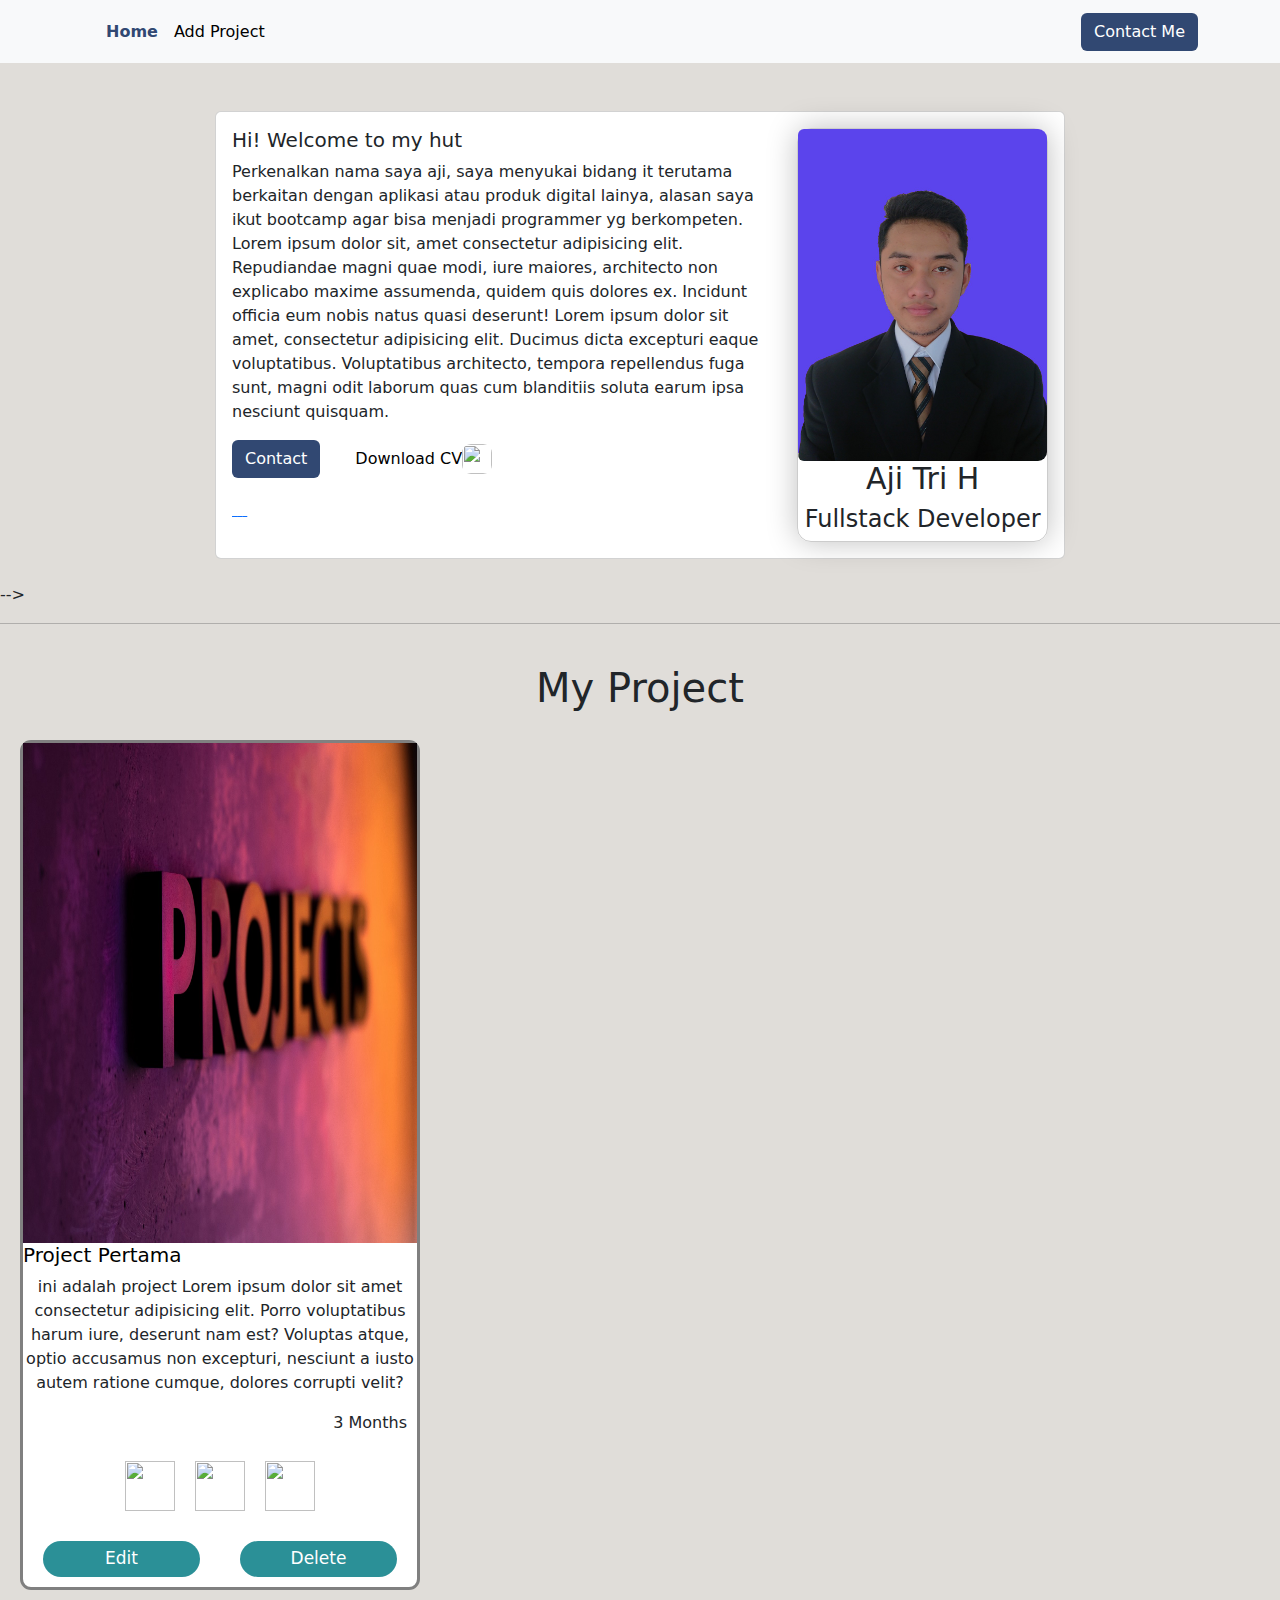
==== index.html @ 02129b85 "Refactor Code with Bootsrap" ====
<!DOCTYPE html>
<html lang="en">
<head>
    <link rel="stylesheet" href="https://cdn.jsdelivr.net/npm/bootstrap@5.2.0/dist/css/bootstrap.min.css">
    <link rel="stylesheet" href="./Assets/style/style.css">
    <title>Home Page</title>
</head>
<body>
   <!-- Navbar -->
   <nav class="navbar navbar-expand-lg bg-light">
    <div class="container">
        <!-- Left Side -->
      <a class="navbar-brand me -1" href="#">
        <img src="./assets/img/logo.png" alt="">
      </a>
      <button class="navbar-toggler" type="button" data-bs-toggle="collapse" data-bs-target="#navbarSupportedContent" aria-controls="navbarSupportedContent" aria-expanded="false" aria-label="Toggle navigation">
        <span class="navbar-toggler-icon"></span>
      </button>
      <div class="collapse navbar-collapse" id="navbarSupportedContent">
        <ul class="navbar-nav me-auto mb-2 mb-lg-0">
          <li class="nav-item">
            <a class="nav-link active nav-item-active" aria-current="page" href="index.html">Home</a>
          </li>
          <li class="nav-item">
            <a class="nav-link active " aria-current="page" href="Add Project.html">Add Project</a>
          </li>
        </ul>
        <!-- End Left Side -->

        <!-- Right Side -->
        <a href="Contact-me.html" class="btn btn-darkblue text-white">Contact Me</a>
        <!-- End Right Side -->
      </div>
    </div>
  </nav>
<!-- End Navbar -->

  
    <div class="card mb-4 mt-5" style="max-width: 850px; justify-content: center; ">
      <div class="row g-0" style="display:flex;">
        <div class="col-md-8">
          <div class="card-body">
            <h5 class="card-title">Hi! Welcome to my hut</h5>
            <p class="card-text">Perkenalkan nama saya aji, saya menyukai bidang it terutama berkaitan dengan aplikasi atau produk digital lainya, alasan saya ikut
              bootcamp agar bisa menjadi programmer yg berkompeten. Lorem ipsum dolor sit, amet consectetur adipisicing elit. Repudiandae magni quae modi, iure maiores, architecto non explicabo maxime assumenda, quidem quis dolores ex. 
              Incidunt officia eum nobis natus quasi deserunt! Lorem ipsum dolor sit amet, consectetur adipisicing elit. Ducimus dicta excepturi eaque voluptatibus. Voluptatibus architecto, tempora repellendus fuga sunt,
              magni odit laborum quas cum blanditiis soluta earum ipsa nesciunt quisquam.</p>
            <div class="skill">
              <div >
                  <a href="https://wa.me/6285727234413?text=" target="_blank" class="btn btn-darkblue text-grey" style="text-decoration: none; color: white;">Contact</a>
                    <a href="assets/img/CV Aji Tri Hardono.pdf" target="_blank" download="CV" style="text-decoration: none; color: black; margin-left: 30px;">Download CV<img src="assets/img/downloading-updates.png" width="30px" height="30px"></a>
              </div>                
        </div>
              
          <div class="sosmed" style="margin-top: 20px;">
              <div class="sosmed-wrapper">
                  <div class="icon">
                      <a href="https://www.linkedin.com/in/aji-tri-hardono-a90a84212/" target="_blank">
                         <img src="./assets/img/linkedin.png" alt="">
                      </a>
                      <a href="https://instagram.com/ajitrih_99?igshid=YmMyMTA2M2Y=" target="_blank">
                      <img src="./assets/img/instagram.png" alt="">
                      </a>
                      <a href="https://www.facebook.com/ajitrih99" target="_blank">
                      <img src="./assets/img/facebook.png" alt="">
                      </a>
                      <a href="https://mobile.twitter.com/ajitrih_99" target="_blank">
                      <img src="./assets/img/twitter.png" alt="">
                    </a>
                  </div>
              </div>
          </div>
          </div>
        </div>
        <div class="col-md-4">
          <div class="card-body">
            <div class="card-b">
              <img src="./Assets/img/IMG-20210910-WA0000.jpg" class="img-fluid rounded-start">
              <h1 style="text-align: center;font-size: 30px;">Aji Tri H</h1>
              <h4 style="text-align: center;">Fullstack Developer</h4>
            </div>
          </div>
          
        </div>
      </div>
    </div>
    <!-- <---------list---------> -->
    
    <!-- End Project -->
    <hr class="line" />
        <br>
        <h1 style="text-align: center;">My Project</h1>
    
          <div id="contents" class="project-list"></div>

          <div class="list-items">
            <div class="item">
                <div class="image">
                    <img src="./Assets/img/project 1.jpeg" class="card-img-top" alt="...">
                <div class="card-body2">
                <h5><a href="Detail Project.html">
                Project Pertama
                </a></h5>
                    <p class="card-text" style="text-align: center;">ini adalah project Lorem ipsum dolor sit amet consectetur adipisicing elit. Porro voluptatibus harum iure, 
                      deserunt nam est? Voluptas atque, optio accusamus non excepturi, nesciunt a iusto autem ratione cumque, dolores corrupti velit?</p>
                    <p style="text-align: Right; margin-right: 10px">3 Months </p>
                <div class="icon2">
                    <i><img src="./assets/img/React.png" alt="" ></i>
                    <i><img src="./assets/img/javascript.png" alt="" ></i>
                    <i><img src="./assets/img/TS.png" alt="" ></i>
                </div>
                <div class="button">
                    <div class="left-button">
                        <button>Edit</button>
                    </div>
                    <div class="right-button">
                        <button>Delete</button>
                    </div>
                </div>
                </div>
                </div>
            </div>
    </div>
    
        <!-- dynamic content would be here -->
 
  
          </div>

        <script src="MyProject.js"></script>
  
    
</body>
</html>
---- Assets/style/style.css ----
body{
    background-color: rgb(224, 221, 217);
}
/* <---navigation---> */

.nav-item-active {
    color: rgb(49, 72, 114) !important;
    font-weight: bold;
}

.nav1-item-active {
    color: rgb(255, 255, 255) !important;
    font-weight: bold;
}

.btn-darkblue {
    background-color: rgb(49, 72, 114);
}

.navbar {
    height: 7vh;
}

/* <----end of navigation----> */

/* <-----card------> */

.card{
        margin: auto; 
        float: none; 
        margin-bottom: 10px;
}

.card-b{
        border-radius:14px;
        border: solid 1px #00000033;
        padding:0 ; 
        box-shadow: 0px 0px 30px #00000040;
}

.card-body img{
    border-radius: 9px;
}

.contact .download {
    margin-left: 40px;
    margin-bottom: 30px;
}
/* <----end-card------> */

/* <-----Add Project------> */

.form-container {
    height: 93vh;
}

.form-container form {
    width: 460px;
}
/* <-----end Add project------> */

/* <-----Add Project------> */
.form-contact form{
    width: 460px;
}
.form-contact label{
    font-weight: 500;
}
.form-container .input-date {
    margin-top: 10px;
    display: flex;
} 
.form-container .input-date div {
    flex: 50%;     
}
.form-container .input-date input {
    width: 95%;
    height: 35px;
  }
/* <-----end Add Project------> */



/* <------list Project------> */
.project-list {
    display: flex;
    align-items: center;
    width: 1350px;
    flex-wrap: wrap;
}
.list-items{
    display: flex;
    flex-direction: column;
    width: 400px;
    margin: 20px;
    border: solid gray;
    border-radius: 11px;
    background-color: #fff;
}

.image img{
    height: 500px;
}

.card-body2 h5 a {
    text-align: right;
    text-decoration: none;
    color: black;
    text-size-adjust: 15px;
}
.icon2{
    display:flex;
    justify-content: center;
    align-items: center;
}

.icon2 img {
    width: 50px;
    height: 50px;
    margin: 10px;
}

.button  {
    margin-top: 10px;
    display: flex;
    margin-top: 5px;
    text-align: center;
  }
  .button div{
    flex: 50%;
    margin-top: 10px;
  }

  .button .left-button button:hover{
    background:rgb(38, 75, 90) ;
  }
  .button .right-button button:hover{
    background:rgb(38, 75, 90) ;
  }
  .button .left-button button{
    margin-top: 5px;
    padding: 5px 20px;
    font-size: 17px;
    background: rgb(43, 144, 151);
    border-radius: 20px;
    border: none;
    color: #fff;
    cursor: pointer;
    width: 80%;
    margin-bottom: 10px;
    
  }
  .button .right-button button{
    
    margin-top: 5px;
    padding: 5px 20px;
    font-size: 17px;
    background: rgb(43, 144, 151);
    border-radius: 20px;
    border: none;
    color: #fff;
    cursor: pointer;
    width: 80%;
    margin-bottom: 10px;
  }

  /* <-------detail project-----> */

  .page {
    display: flex;
    flex-direction: column;
    padding: 70px;
    height: auto;
    background-color:  rgb(185, 185, 185);
}
.page .project-detail {
    display: flex;
    margin-top: 40px;
}
.img-detail {
    justify-content: flex-start;
}
.detail-info {
    width: 500px;
    margin-left: 110px;
}
.durasi-info div {
    display: flex;
    align-items: center;
    margin-top: 10px;
}
.date-info img {
    width: 25px;
    padding-right: 5px;
}
.date-info label {
    padding: 10px;
}
.clock {
    display: flex;
    align-items: center;
    margin-top: 10px;
}
.clock img {
    width: 25px;
    margin-right: 15px;
}
.tech-info {
    display: flex;
    margin-top: 20px;
    
}
.tech-info .left-info div{
    display: flex;
   
    padding: 5px;
}
.left-info img {
    width: 25px;
    margin-right: 10px;
}
.right-info img {
    width: 25px;
    margin-right: 10px;
}
.tech-info .right-info div{
    display: flex;
    /* align-items: center; */
    padding: 5px;
}
.desc {
    margin-top: 60px;
}
.desc p {
    text-align: justify;
}
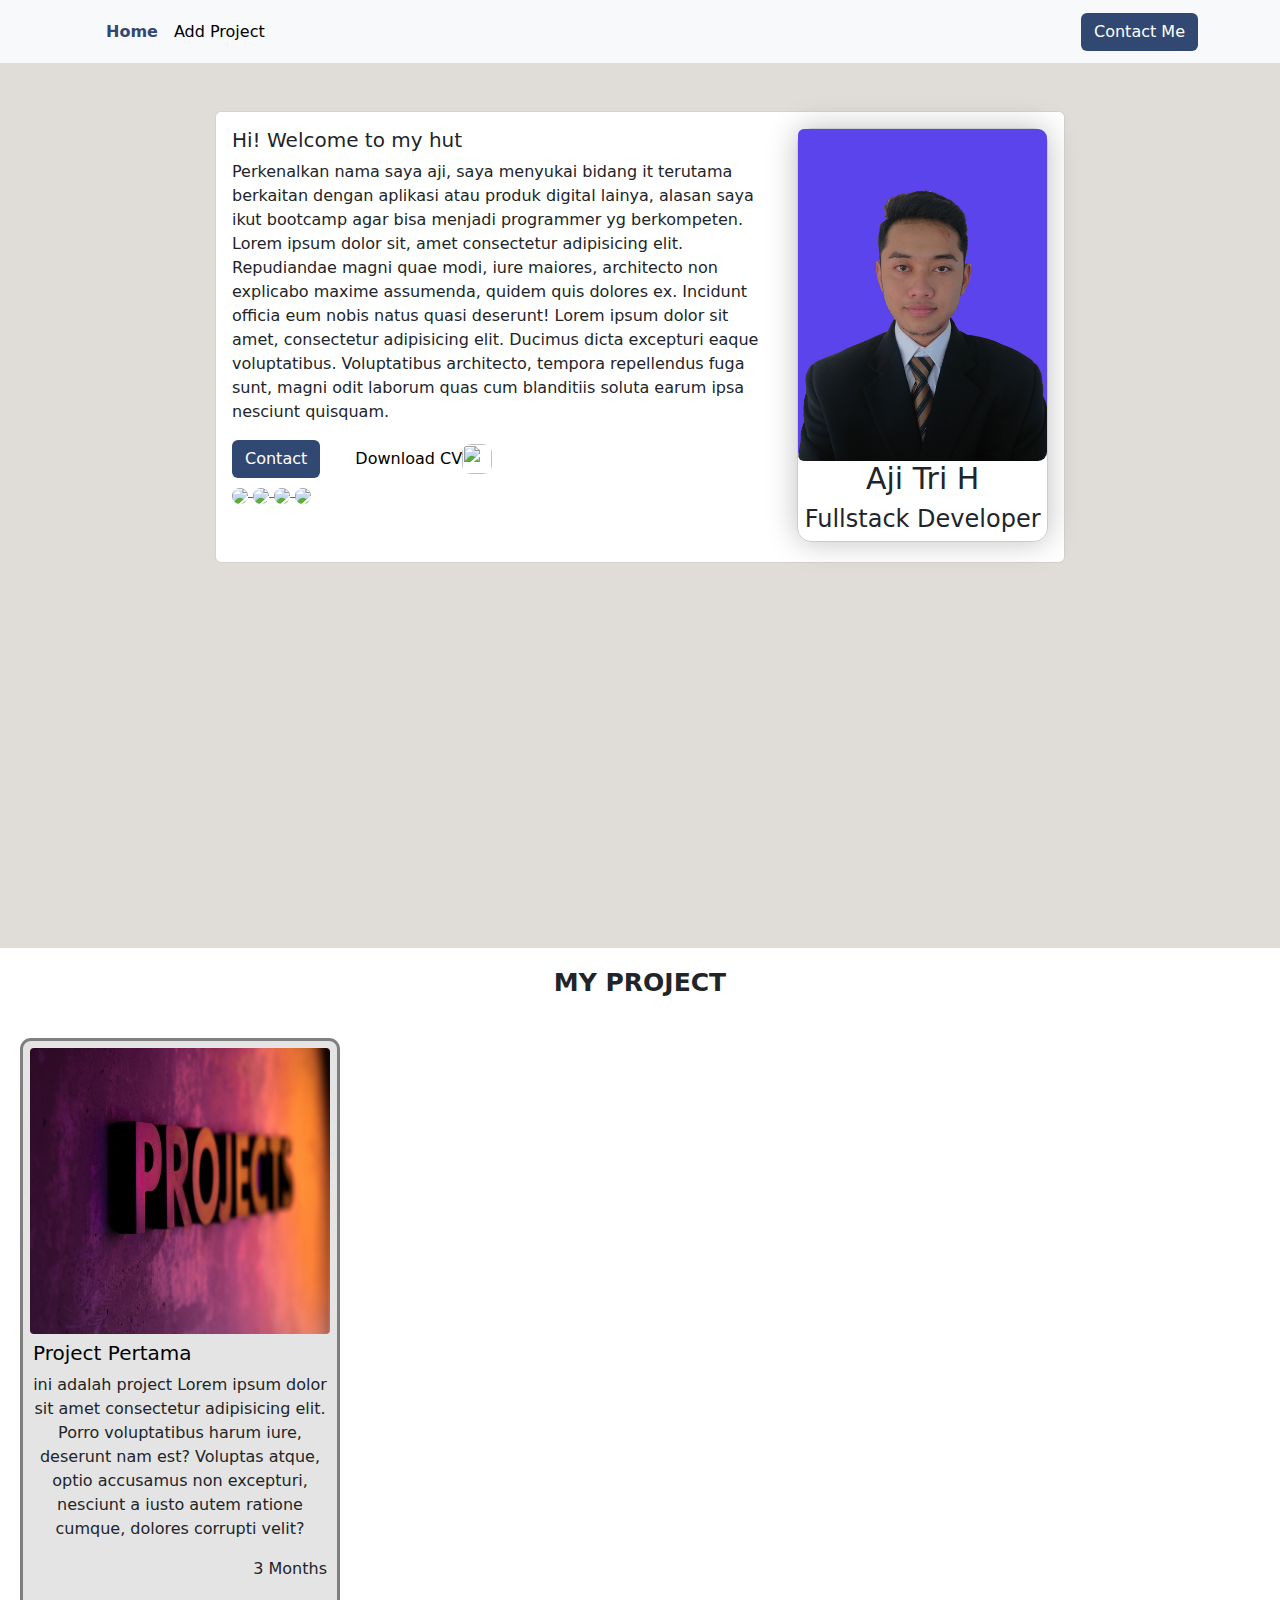
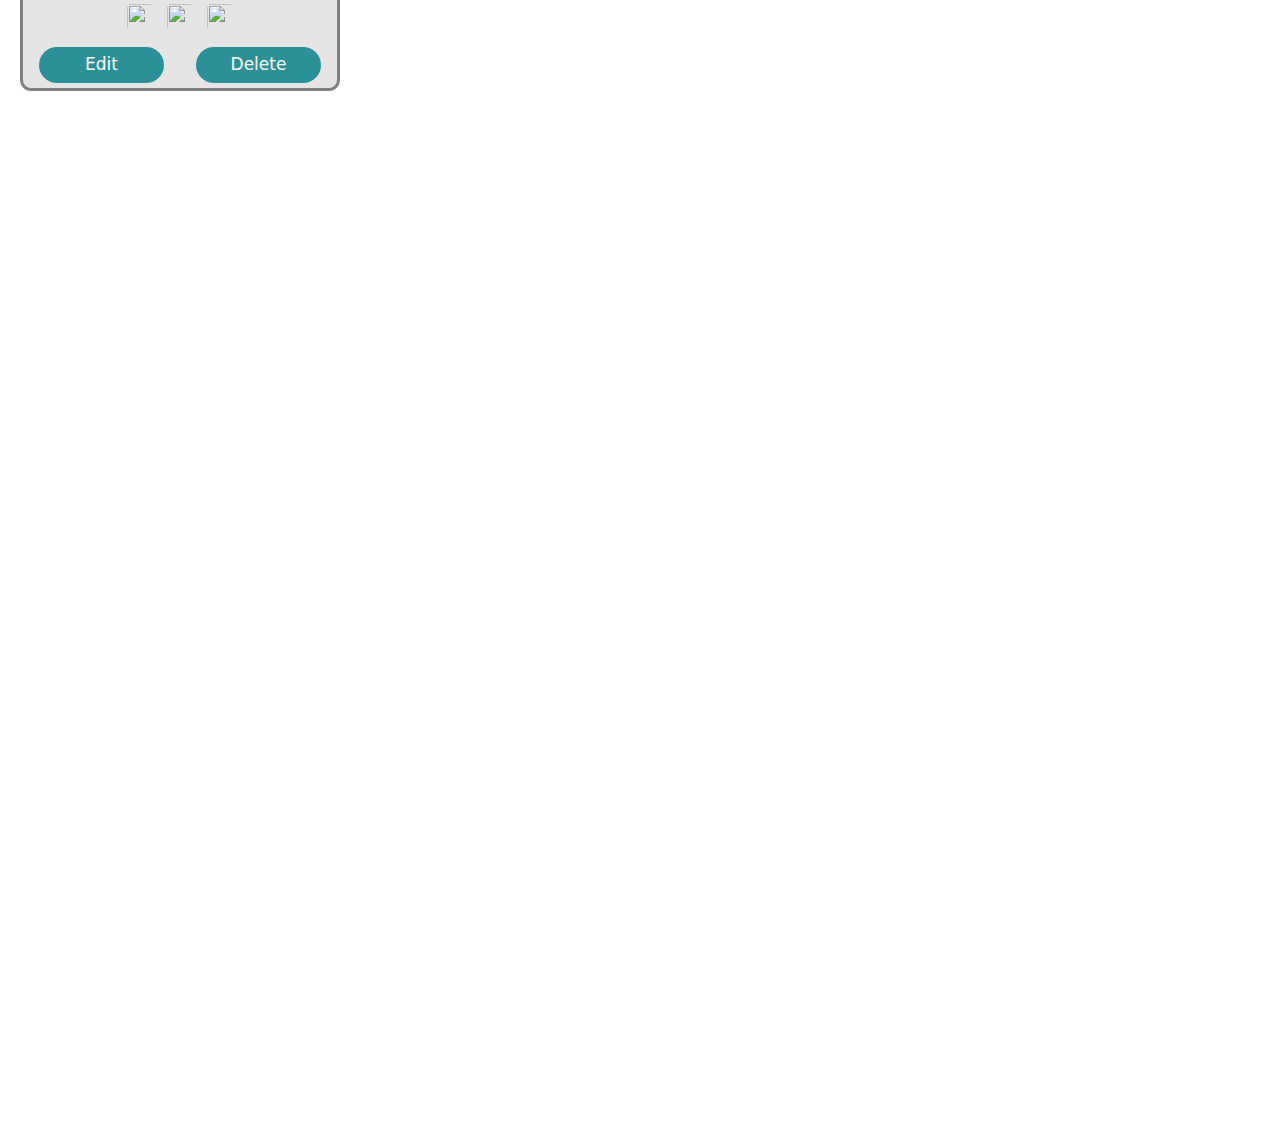
==== commit 649be73f: "Refactor Code with Bootsrap" ====
--- a/index.html
+++ b/index.html
@@ -34,10 +34,9 @@
     </div>
   </nav>
 <!-- End Navbar -->
-
-  
+  <div class="container-card" style=" height: 93vh;">
     <div class="card mb-4 mt-5" style="max-width: 850px; justify-content: center; ">
-      <div class="row g-0" style="display:flex;">
+      <div class="row g-0" style="display:flex; height: 450px;">
         <div class="col-md-8">
           <div class="card-body">
             <h5 class="card-title">Hi! Welcome to my hut</h5>
@@ -50,26 +49,21 @@
                   <a href="https://wa.me/6285727234413?text=" target="_blank" class="btn btn-darkblue text-grey" style="text-decoration: none; color: white;">Contact</a>
                     <a href="assets/img/CV Aji Tri Hardono.pdf" target="_blank" download="CV" style="text-decoration: none; color: black; margin-left: 30px;">Download CV<img src="assets/img/downloading-updates.png" width="30px" height="30px"></a>
               </div>                
-        </div>
-              
-          <div class="sosmed" style="margin-top: 20px;">
-              <div class="sosmed-wrapper">
-                  <div class="icon">
+        </div>    
+                  <div class="icon" style="text-decoration: none;">
                       <a href="https://www.linkedin.com/in/aji-tri-hardono-a90a84212/" target="_blank">
-                         <img src="./assets/img/linkedin.png" alt="">
+                         <img src="./assets/img/linkedin.png">
                       </a>
                       <a href="https://instagram.com/ajitrih_99?igshid=YmMyMTA2M2Y=" target="_blank">
-                      <img src="./assets/img/instagram.png" alt="">
+                      <img src="./assets/img/instagram.png">
                       </a>
                       <a href="https://www.facebook.com/ajitrih99" target="_blank">
-                      <img src="./assets/img/facebook.png" alt="">
+                      <img src="./assets/img/facebook.png">
                       </a>
                       <a href="https://mobile.twitter.com/ajitrih_99" target="_blank">
-                      <img src="./assets/img/twitter.png" alt="">
+                      <img src="./assets/img/twitter.png">
                     </a>
-                  </div>
-              </div>
-          </div>
+                </div>
           </div>
         </div>
         <div class="col-md-4">
@@ -84,13 +78,14 @@
         </div>
       </div>
     </div>
-    <!-- <---------list---------> -->
+
+  </div>
+    
+    <!-- <---------list--------->
     
     <!-- End Project -->
-    <hr class="line" />
-        <br>
-        <h1 style="text-align: center;">My Project</h1>
-    
+    <div class="container-1">
+      <h4 class="title">MY PROJECT</h4> 
           <div id="contents" class="project-list"></div>
 
           <div class="list-items">
@@ -121,11 +116,17 @@
                 </div>
             </div>
     </div>
+
+  
+
+  
+    
     
         <!-- dynamic content would be here -->
  
   
           </div>
+        </div>
 
         <script src="MyProject.js"></script>
   
--- a/Assets/style/style.css
+++ b/Assets/style/style.css
@@ -24,11 +24,10 @@
 /* <----end of navigation----> */
 
 /* <-----card------> */
-
 .card{
-        margin: auto; 
-        float: none; 
-        margin-bottom: 10px;
+        margin: auto;
+        
+        margin-bottom: 50px;
 }
 
 .card-b{
@@ -36,6 +35,7 @@
         border: solid 1px #00000033;
         padding:0 ; 
         box-shadow: 0px 0px 30px #00000040;
+        
 }
 
 .card-body img{
@@ -46,6 +46,9 @@
     margin-left: 40px;
     margin-bottom: 30px;
 }
+.icon img{
+    margin-top: 10px;
+}
 /* <----end-card------> */
 
 /* <-----Add Project------> */
@@ -80,33 +83,49 @@
 /* <-----end Add Project------> */
 
 
-
 /* <------list Project------> */
+
+.container-1 {
+    background-color: #ffffff;
+    height: 200vh;
+}
+.container-1 .title {
+    padding-top: 20px;
+    font-size: 25px;
+    font-weight: 900;
+}
+h4 {
+    text-align: center;
+}
 .project-list {
-    display: flex;
-    align-items: center;
-    width: 1350px;
+    width: 1100px;
+    margin: 20px auto;
+    display: flex;
     flex-wrap: wrap;
 }
 .list-items{
     display: flex;
     flex-direction: column;
-    width: 400px;
+    width: 320px;
     margin: 20px;
     border: solid gray;
     border-radius: 11px;
-    background-color: #fff;
+    background-color: rgb(228, 228, 228);
 }
 
 .image img{
-    height: 500px;
+    height: 300px;
+    padding: 7px;
+    border-radius: 11px;
+    border:0 ;
 }
 
 .card-body2 h5 a {
     text-align: right;
     text-decoration: none;
     color: black;
-    text-size-adjust: 15px;
+    text-size-adjust: 12px;
+    margin-left: 10px;
 }
 .icon2{
     display:flex;
@@ -115,20 +134,18 @@
 }
 
 .icon2 img {
-    width: 50px;
-    height: 50px;
-    margin: 10px;
+    width: 40px;
+    height: 40px;
 }
 
 .button  {
-    margin-top: 10px;
-    display: flex;
     margin-top: 5px;
+    display: flex;
     text-align: center;
   }
   .button div{
     flex: 50%;
-    margin-top: 10px;
+    margin-bottom: 5px;
   }
 
   .button .left-button button:hover{
@@ -147,8 +164,6 @@
     color: #fff;
     cursor: pointer;
     width: 80%;
-    margin-bottom: 10px;
-    
   }
   .button .right-button button{
     
@@ -161,7 +176,6 @@
     color: #fff;
     cursor: pointer;
     width: 80%;
-    margin-bottom: 10px;
   }
 
   /* <-------detail project-----> */
